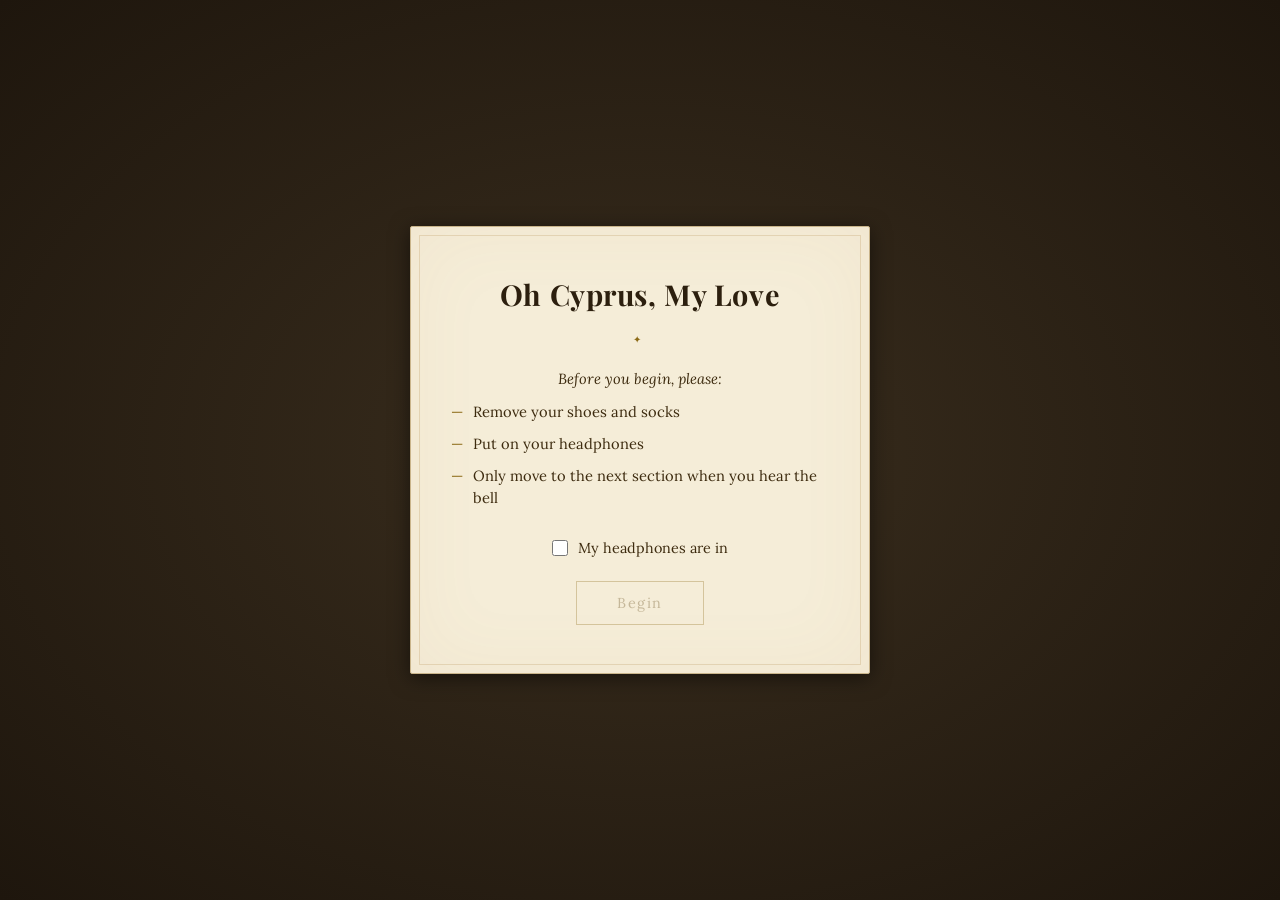
==== index.html @ af975879 "add bell and phone ring transitions" ====
<!DOCTYPE html>
<html lang="en">
<head>
  <meta charset="UTF-8">
  <meta name="viewport" content="width=device-width, initial-scale=1.0">
  <title>Oh Cyprus, My Love</title>
  <link rel="preconnect" href="https://fonts.googleapis.com">
  <link href="https://fonts.googleapis.com/css2?family=Lora:ital,wght@0,400;0,600;1,400&family=Playfair+Display:ital@0;1&display=swap" rel="stylesheet">
  <link rel="stylesheet" href="style.css">
</head>
<body>

  <!-- Welcome Screen -->
  <div id="screen-welcome" class="screen active">
    <div class="paper">
      <h1>Oh Cyprus, My Love</h1>
      <div class="divider">&#10022;</div>
      <p class="instructions">Before you begin, please:</p>
      <ul class="prep-list">
        <li>Remove your shoes and socks</li>
        <li>Put on your headphones</li>
        <li>Only move to the next section when you hear the bell</li>
      </ul>
      <label class="headphone-check">
        <input type="checkbox" id="headphone-confirm">
        <span>My headphones are in</span>
      </label>
      <button id="begin-btn" class="btn" disabled>Begin</button>
      <p class="resume-note" id="resume-note" style="display:none;">
        You have a saved session. Pressing Begin will take you back to where you left off.
        <br><button id="restart-btn" class="text-btn">Start over instead</button>
      </p>
    </div>
  </div>

  <!-- Section 1 -->
  <div id="screen-1" class="screen">
    <div class="paper">
      <p class="section-label">Section One</p>
      <h2>Origins</h2>
      <p class="section-subtitle">1945 — 1953</p>
      <div class="divider">&#10022;</div>
      <audio id="audio-1" src="audio/segment1.m4a" preload="auto"></audio>
      <div class="player">
        <button class="play-btn" data-segment="1">Play</button>
        <div class="progress-wrap">
          <div class="progress-bar" id="progress-1"></div>
        </div>
        <button class="restart-btn" data-segment="1">restart from beginning</button>
      </div>
      <button class="continue-btn hidden" data-next="2">Ready — continue to Section Two</button>
    </div>
  </div>

  <!-- Section 2 -->
  <div id="screen-2" class="screen">
    <div class="paper">
      <p class="section-label">Section Two</p>
      <h2>Tsiattista</h2>
      <p class="section-subtitle">1960 — 1974</p>
      <div class="divider">&#10022;</div>
      <audio id="audio-2" src="audio/segment2.m4a" preload="auto"></audio>
      <div class="player">
        <button class="play-btn" data-segment="2">Play</button>
        <div class="progress-wrap">
          <div class="progress-bar" id="progress-2"></div>
        </div>
        <button class="restart-btn" data-segment="2">restart from beginning</button>
      </div>
      <button class="continue-btn hidden" data-next="3">Ready — continue to Section Three</button>
    </div>
  </div>

  <!-- Section 3 -->
  <div id="screen-3" class="screen">
    <div class="paper">
      <p class="section-label">Section Three</p>
      <h2>The Puppet & The Shadow</h2>
      <p class="section-subtitle">1974 — 2003</p>
      <div class="divider">&#10022;</div>
      <audio id="audio-3" src="audio/segment3.m4a" preload="auto"></audio>
      <div class="player">
        <button class="play-btn" data-segment="3">Play</button>
        <div class="progress-wrap">
          <div class="progress-bar" id="progress-3"></div>
        </div>
        <button class="restart-btn" data-segment="3">restart from beginning</button>
      </div>
      <button class="continue-btn hidden" data-next="4">Ready — continue to Section Four</button>
    </div>
  </div>

  <!-- Section 4 -->
  <div id="screen-4" class="screen">
    <div class="paper">
      <p class="section-label">Section Four</p>
      <h2>Ledra Palace</h2>
      <p class="section-subtitle">April 23, 2003</p>
      <div class="divider">&#10022;</div>
      <audio id="audio-4" src="audio/segment4.m4a" preload="auto"></audio>
      <div class="player">
        <button class="play-btn" data-segment="4">Play</button>
        <div class="progress-wrap">
          <div class="progress-bar" id="progress-4"></div>
        </div>
        <button class="restart-btn" data-segment="4">restart from beginning</button>
      </div>
      <button class="continue-btn hidden" data-next="end">Continue</button>
    </div>
  </div>

  <!-- End Screen -->
  <div id="screen-end" class="screen">
    <div class="paper">
      <h2>Your Turn</h2>
      <div class="divider">&#10022;</div>
      <p>Find a scrap of paper somewhere in this hallway.</p>
      <p>Bring it with you to the next room.</p>
      <p>Write your own letter to Cyprus. What does reunification look like to you?</p>
      <p>Then sit, share some food, and let it settle.</p>
      <div class="end-links">
        <a href="https://www.unitecyprusnow.org" target="_blank" class="end-link">Unite Cyprus Now</a>
        <a href="https://cyprus.prio.org" target="_blank" class="end-link">PRIO Cyprus Centre</a>
      </div>
    </div>
  </div>

  <script src="script.js"></script>
</body>
</html>
---- style.css ----
*, *::before, *::after {
  box-sizing: border-box;
  margin: 0;
  padding: 0;
}

body {
  min-height: 100vh;
  background-color: #1e160d;
  background-image: radial-gradient(ellipse at center, #3a2e1e 0%, #1e160d 100%);
  display: flex;
  align-items: center;
  justify-content: center;
  font-family: 'Lora', serif;
  padding: 24px 20px;
}

/* === SCREENS === */
.screen {
  display: none;
  width: 100%;
  max-width: 460px;
  animation: fadeIn 0.8s ease;
}

.screen.active {
  display: flex;
  justify-content: center;
}

@keyframes fadeIn {
  from { opacity: 0; transform: translateY(12px); }
  to   { opacity: 1; transform: translateY(0); }
}

/* === PAPER === */
.paper {
  background-color: #f5edd8;
  border: 1px solid #c9b48a;
  border-radius: 2px;
  padding: 48px 40px;
  width: 100%;
  box-shadow: 0 4px 20px rgba(0,0,0,0.5), inset 0 0 80px rgba(180,140,80,0.06);
  text-align: center;
  position: relative;
}

.paper::before {
  content: '';
  position: absolute;
  top: 8px; left: 8px; right: 8px; bottom: 8px;
  border: 1px solid rgba(180,140,80,0.25);
  pointer-events: none;
}

/* === TYPOGRAPHY === */
h1 {
  font-family: 'Playfair Display', serif;
  font-size: 1.8rem;
  color: #2c1f0e;
  margin-bottom: 6px;
  letter-spacing: 0.02em;
}

h2 {
  font-family: 'Playfair Display', serif;
  font-size: 1.4rem;
  color: #2c1f0e;
  margin-bottom: 4px;
}

.section-label {
  font-size: 0.68rem;
  letter-spacing: 0.18em;
  text-transform: uppercase;
  color: #8b6914;
  margin-bottom: 8px;
}

.section-subtitle {
  font-size: 0.85rem;
  color: #7a6040;
  font-style: italic;
  margin-top: 4px;
}

p {
  color: #3d2b0f;
  font-size: 0.92rem;
  line-height: 1.75;
  margin-bottom: 10px;
}

/* === DIVIDER === */
.divider {
  color: #8b6914;
  font-size: 0.65rem;
  letter-spacing: 0.5em;
  margin: 20px 0;
}

/* === WELCOME === */
.instructions {
  font-style: italic;
  margin-bottom: 4px;
}

.prep-list {
  list-style: none;
  text-align: left;
  display: inline-block;
  margin-bottom: 24px;
}

.prep-list li {
  color: #3d2b0f;
  font-size: 0.92rem;
  padding: 5px 0 5px 22px;
  position: relative;
  line-height: 1.5;
}

.prep-list li::before {
  content: '—';
  position: absolute;
  left: 0;
  color: #8b6914;
}

.headphone-check {
  display: flex;
  align-items: center;
  gap: 10px;
  justify-content: center;
  cursor: pointer;
  margin-bottom: 24px;
  font-size: 0.9rem;
  color: #3d2b0f;
}

.headphone-check input[type="checkbox"] {
  width: 16px;
  height: 16px;
  accent-color: #8b6914;
  cursor: pointer;
}

.resume-note {
  margin-top: 20px;
  font-size: 0.8rem;
  font-style: italic;
  color: #7a6040;
  line-height: 1.6;
}

/* === BUTTONS === */
.btn {
  background: transparent;
  border: 1px solid #8b6914;
  color: #5a3e0a;
  font-family: 'Lora', serif;
  font-size: 0.9rem;
  letter-spacing: 0.1em;
  padding: 12px 40px;
  cursor: pointer;
  transition: all 0.2s ease;
}

.btn:hover:not(:disabled) {
  background: #8b6914;
  color: #f5edd8;
}

.btn:disabled {
  opacity: 0.3;
  cursor: not-allowed;
}

.text-btn {
  background: none;
  border: none;
  color: #8b6914;
  font-family: 'Lora', serif;
  font-size: 0.8rem;
  font-style: italic;
  cursor: pointer;
  text-decoration: underline;
  text-underline-offset: 3px;
  padding: 4px 0 0 0;
}

/* === PLAYER === */
.player {
  margin: 28px 0 20px;
  display: flex;
  flex-direction: column;
  align-items: center;
  gap: 16px;
}

.play-btn {
  background: transparent;
  border: 1px solid #8b6914;
  color: #5a3e0a;
  font-family: 'Lora', serif;
  font-size: 0.95rem;
  letter-spacing: 0.12em;
  padding: 14px 52px;
  cursor: pointer;
  transition: all 0.2s ease;
  min-width: 160px;
}

.play-btn:hover {
  background: #8b6914;
  color: #f5edd8;
}

.progress-wrap {
  width: 100%;
  height: 1px;
  background: rgba(139,105,20,0.25);
}

.progress-bar {
  height: 100%;
  width: 0%;
  background: #8b6914;
  transition: width 0.5s linear;
}

.restart-btn {
  background: none;
  border: none;
  color: #8b6914;
  font-family: 'Lora', serif;
  font-size: 0.75rem;
  font-style: italic;
  cursor: pointer;
  text-decoration: underline;
  text-underline-offset: 3px;
  opacity: 0.6;
  transition: opacity 0.2s;
  padding: 0;
}

.restart-btn:hover { opacity: 1; }

/* === CONTINUE BUTTON === */
.continue-btn {
  background: transparent;
  border: 1px solid #8b6914;
  color: #5a3e0a;
  font-family: 'Lora', serif;
  font-size: 0.88rem;
  letter-spacing: 0.06em;
  padding: 12px 28px;
  cursor: pointer;
  transition: all 0.2s ease;
  margin-top: 8px;
  animation: fadeIn 0.6s ease;
}

.continue-btn:hover {
  background: #8b6914;
  color: #f5edd8;
}

.hidden { display: none !important; }

/* === END SCREEN === */
.end-links {
  display: flex;
  flex-direction: column;
  gap: 12px;
  margin-top: 28px;
}

.end-link {
  display: block;
  color: #5a3e0a;
  font-family: 'Lora', serif;
  font-size: 0.85rem;
  font-style: italic;
  letter-spacing: 0.06em;
  text-decoration: none;
  border: 1px solid #8b6914;
  padding: 11px 20px;
  transition: all 0.2s ease;
}

.end-link:hover {
  background: #8b6914;
  color: #f5edd8;
}

/* === MOBILE === */
@media (max-width: 480px) {
  .paper { padding: 36px 26px; }
  h1 { font-size: 1.5rem; }
  .play-btn { padding: 14px 36px; }
}
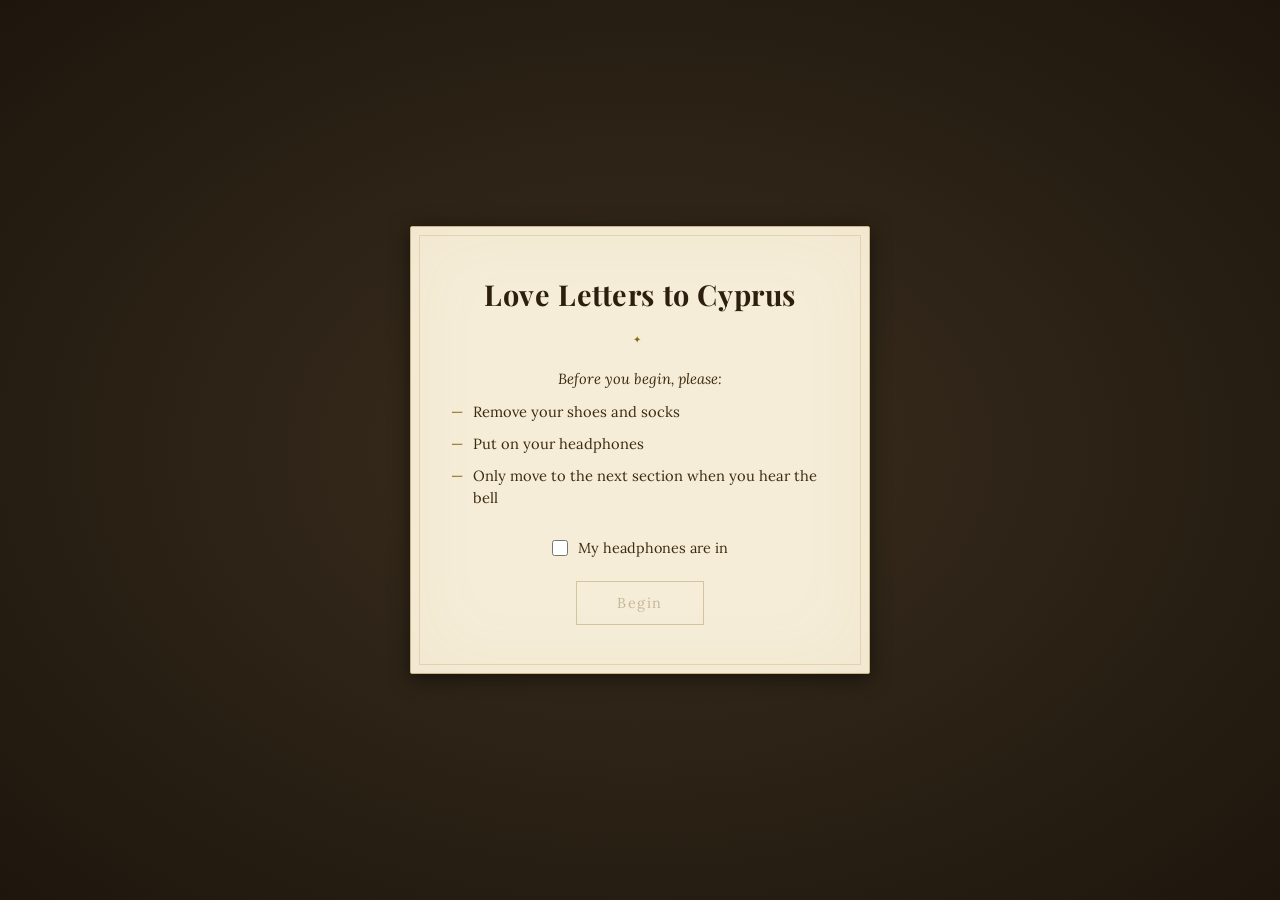
==== commit b83d52dc: "Update title and headings to 'Love Letters to Cyprus'" ====
--- a/index.html
+++ b/index.html
@@ -3,7 +3,7 @@
 <head>
   <meta charset="UTF-8">
   <meta name="viewport" content="width=device-width, initial-scale=1.0">
-  <title>Oh Cyprus, My Love</title>
+  <title>Love Letters to Cyprus</title>
   <link rel="preconnect" href="https://fonts.googleapis.com">
   <link href="https://fonts.googleapis.com/css2?family=Lora:ital,wght@0,400;0,600;1,400&family=Playfair+Display:ital@0;1&display=swap" rel="stylesheet">
   <link rel="stylesheet" href="style.css">
@@ -13,7 +13,7 @@
   <!-- Welcome Screen -->
   <div id="screen-welcome" class="screen active">
     <div class="paper">
-      <h1>Oh Cyprus, My Love</h1>
+      <h1>Love Letters to Cyprus</h1>
       <div class="divider">&#10022;</div>
       <p class="instructions">Before you begin, please:</p>
       <ul class="prep-list">
@@ -49,6 +49,7 @@
         <button class="restart-btn" data-segment="1">restart from beginning</button>
       </div>
       <button class="continue-btn hidden" data-next="2">Ready — continue to Section Two</button>
+      <button class="global-restart-btn text-btn">restart experience from the beginning</button>
     </div>
   </div>
 
@@ -56,7 +57,7 @@
   <div id="screen-2" class="screen">
     <div class="paper">
       <p class="section-label">Section Two</p>
-      <h2>Tsiattista</h2>
+      <h2>The Restaurant Years</h2>
       <p class="section-subtitle">1960 — 1974</p>
       <div class="divider">&#10022;</div>
       <audio id="audio-2" src="audio/segment2.m4a" preload="auto"></audio>
@@ -68,6 +69,7 @@
         <button class="restart-btn" data-segment="2">restart from beginning</button>
       </div>
       <button class="continue-btn hidden" data-next="3">Ready — continue to Section Three</button>
+      <button class="global-restart-btn text-btn">restart experience from the beginning</button>
     </div>
   </div>
 
@@ -87,6 +89,7 @@
         <button class="restart-btn" data-segment="3">restart from beginning</button>
       </div>
       <button class="continue-btn hidden" data-next="4">Ready — continue to Section Four</button>
+      <button class="global-restart-btn text-btn">restart experience from the beginning</button>
     </div>
   </div>
 
@@ -94,7 +97,7 @@
   <div id="screen-4" class="screen">
     <div class="paper">
       <p class="section-label">Section Four</p>
-      <h2>Ledra Palace</h2>
+      <h2>The Phone Call</h2>
       <p class="section-subtitle">April 23, 2003</p>
       <div class="divider">&#10022;</div>
       <audio id="audio-4" src="audio/segment4.m4a" preload="auto"></audio>
@@ -106,6 +109,7 @@
         <button class="restart-btn" data-segment="4">restart from beginning</button>
       </div>
       <button class="continue-btn hidden" data-next="end">Continue</button>
+      <button class="global-restart-btn text-btn">restart experience from the beginning</button>
     </div>
   </div>
 
@@ -116,7 +120,7 @@
       <div class="divider">&#10022;</div>
       <p>Find a scrap of paper somewhere in this hallway.</p>
       <p>Bring it with you to the next room.</p>
-      <p>Write your own letter to Cyprus. What does reunification look like to you?</p>
+      <p>Write your own letter to Cyprus. What does reunification feel like to you?</p>
       <p>Then sit, share some food, and let it settle.</p>
       <div class="end-links">
         <a href="https://www.unitecyprusnow.org" target="_blank" class="end-link">Unite Cyprus Now</a>
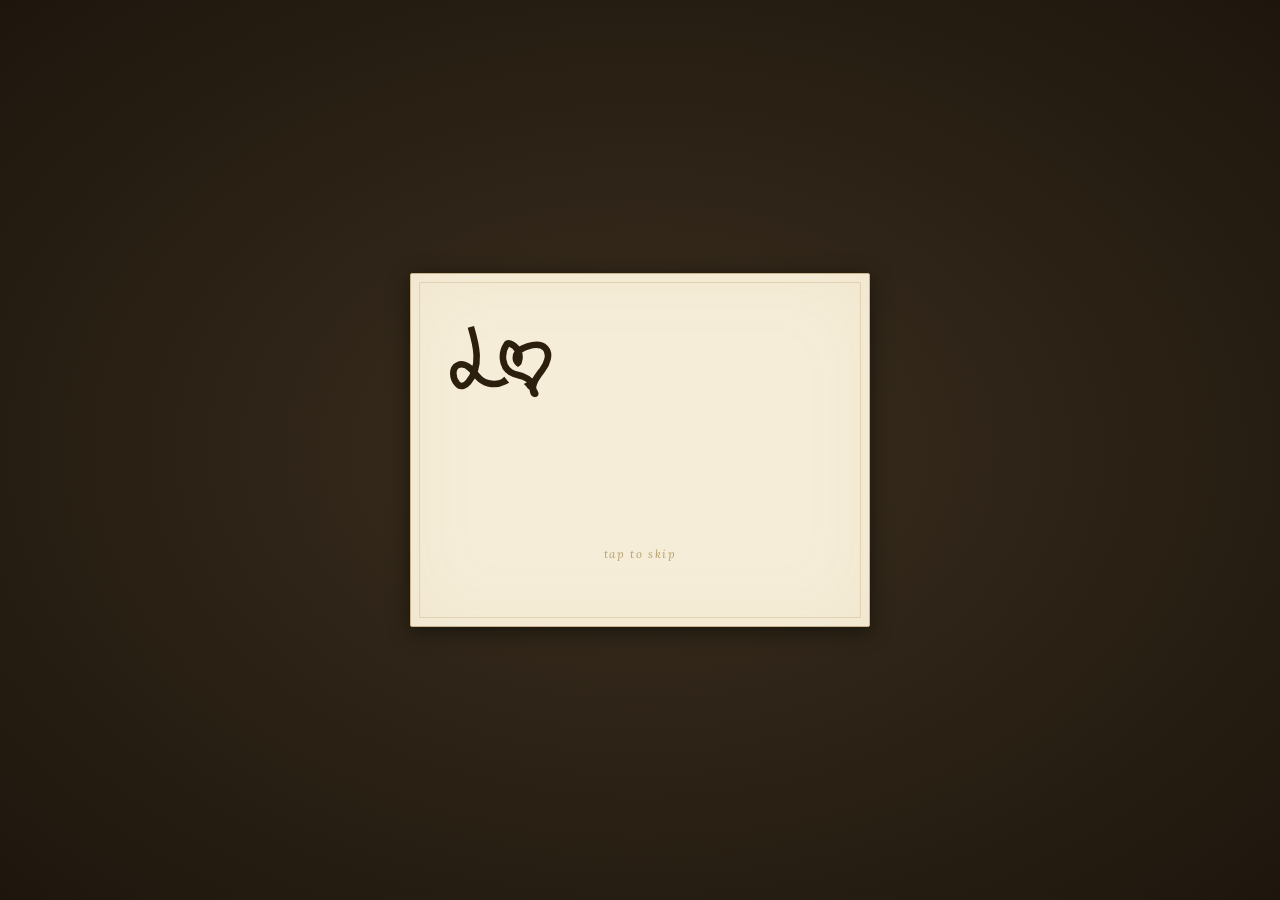
==== commit c78e5f04: "add handwritten title animation and logo" ====
--- a/index.html
+++ b/index.html
@@ -10,10 +10,44 @@
 </head>
 <body>
 
+  <!-- Intro Animation Screen -->
+  <div id="screen-intro" class="screen active">
+    <div class="paper paper--intro">
+      <div class="intro-svg-wrap">
+        <svg id="intro-svg" xmlns="http://www.w3.org/2000/svg" viewBox="0 0 577.85 287.78" aria-label="Love Letters to Cyprus">
+          <path d="M31.7,1.41c4.13,14.03,8.29,28.25,8.81,42.87s-2.98,29.93-12.58,40.96c-3.61,4.15-9.59,7.79-14.33,4.99-1.07-.63-1.95-1.54-2.77-2.48-7.19-8.26-8.74-23.65,1.19-28.26,6.36-2.95,13.99.35,19.11,5.13s8.79,10.97,14.05,15.6c9.92,8.73,25.32,10.59,37.03,4.47-1.15-1.4-2.29-2.79-3.44-4.19" fill="none" stroke="#2c1f0e" stroke-miterlimit="10" stroke-width="10"/>
+          <path d="M120.52,89.34c.75,1.89,2.86,3.14,4.87,2.89-.18-7.18-6.91-12.49-13.63-15.03s-14.14-3.5-20.17-7.41c-13.08-8.49-14.27-28.68-5.6-41.64.37-.56.78-1.12,1.35-1.49,1.16-.74,2.69-.46,4-.02,9.65,3.25,15.98,14.24,13.96,24.21-2.73,2.08.86,3.11-1.87,5.19-4.65-3.78-4.21-11.48-.54-16.22s9.56-7.13,15.28-8.91c8.95-2.78,19.96-4.08,26.55,2.58,8.7,8.8,2.91,23.75-4.52,33.64s-16.74,21.13-13.52,33.08c.38,1.41,1.3,3.04,2.76,2.96s-7.64-14.53-8.93-13.84Z" fill="none" stroke="#2c1f0e" stroke-miterlimit="10" stroke-width="10"/>
+          <path d="M163.65,42.46c7.77,13.65,13.49,28.46,16.92,43.78,13.68-17.18,25.69-35.69,35.82-55.18-4.43,2.54-8.14,6.31-10.62,10.78" fill="none" stroke="#2c1f0e" stroke-miterlimit="10" stroke-width="10"/>
+          <path d="M227.55,67.63c6.33-6.3,10.69-14.56,12.31-23.35-13.22-5.64-30.27.38-37.03,13.06s-2.23,30.19,9.82,38.02,29.89,4.83,38.72-6.51" fill="none" stroke="#2c1f0e" stroke-miterlimit="10" stroke-width="10"/>
+          <path d="M313.86,24.95c.43,27.14-.5,54.3-2.78,81.34,15.34-4.83,30.68-9.67,46.01-14.5" fill="none" stroke="#2c1f0e" stroke-miterlimit="10" stroke-width="10"/>
+          <path d="M358.38,76.72c7.67-1.66,16.03-3.73,20.7-10.04s1.97-17.9-5.87-18.29c-3.47-.17-6.66,1.85-9.39,4-11.71,9.24-20.11,22.59-23.36,37.15-.96,4.31,4.2,7.28,8.48,8.38,20.2,5.18,42.22,2.86,60.9-6.41" fill="none" stroke="#2c1f0e" stroke-miterlimit="10" stroke-width="10"/>
+          <path d="M409.7,37.93c-1.64,19.14-3.28,38.27-4.92,57.41-.07.78-.12,1.63.3,2.3.51.81,1.54,1.09,2.48,1.26,10.51,1.96,21.82-.87,30.18-7.55-2.67-1.4-5.34-2.8-8-4.2" fill="none" stroke="#2c1f0e" stroke-miterlimit="10" stroke-width="10"/>
+          <path d="M387.02,67.73c11.21-.7,22.41-1.4,33.62-2.09" fill="none" stroke="#2c1f0e" stroke-miterlimit="10" stroke-width="10"/>
+          <path d="M444.2,37.73c-4.74,14.21-6.05,29.55-3.79,44.36.73,4.81,1.98,9.84,5.41,13.29,2.79,2.81,6.69,4.22,10.58,4.97,12.97,2.49,27.07-2.03,36.17-11.59-2.49.2-4.98.4-7.46.59" fill="none" stroke="#2c1f0e" stroke-miterlimit="10" stroke-width="10"/>
+          <path d="M420.6,61.8c12.47,6.18,27.29,7.45,40.63,3.46" fill="none" stroke="#2c1f0e" stroke-miterlimit="10" stroke-width="10"/>
+          <path d="M481.01,64.18c8.31-2.58,16.63-5.15,24.94-7.73,1.49-.46,3.11-1.02,3.93-2.35,1.12-1.81.25-4.16-.84-5.98-4.74-7.91-13.77-13.05-22.99-13.09-9.48-.04-13.42,11.96-14.6,21.37-.66,5.24-1.31,10.47-1.97,15.71-.48,3.86-.95,7.88.32,11.56,3.69,10.66,18.32,11.62,29.42,9.61,5.38-.97,10.89-2.25,15.31-5.46s7.53-8.82,6.27-14.14" fill="none" stroke="#2c1f0e" stroke-miterlimit="10" stroke-width="10"/>
+          <path d="M524.78,88.79c-4.75-8.75-3.05-20.53,3.98-27.58s18.81-8.78,27.57-4.05c-1.95.16-3.9.32-5.84.48-7.46.62,1.32,24.5,7.1,29.25,4.84,3.98,13.46,4.2,15.05,10.27.9,3.43-1.23,6.92-3.66,9.5-9.64,10.26-25.98,13.54-38.83,7.78" fill="none" stroke="#2c1f0e" stroke-miterlimit="10" stroke-width="10"/>
+          <path d="M232.44,112.14c2.27,18.02,2.52,36.3.72,54.38,10.2,6.63,24,2.64,34.3-3.82s19.42-15.3,31.04-18.9" fill="none" stroke="#2c1f0e" stroke-miterlimit="10" stroke-width="10"/>
+          <path d="M213.61,142.86c11.95-2.7,23.59-6.8,34.59-12.18l4.05,3.27" fill="none" stroke="#2c1f0e" stroke-miterlimit="10" stroke-width="10"/>
+          <path d="M289.08,114.46c-8.9,4.01-14.82,13.85-14.19,23.6.16,2.47.84,5.14,2.83,6.61,3.24,2.39,7.83.36,11.06-2.05,7.96-5.94,14.26-14.09,17.98-23.3,1.66-4.09-1.44-8.86-5.48-10.63s-8.67-1.35-13.06-.91" fill="none" stroke="#2c1f0e" stroke-miterlimit="10" stroke-width="10"/>
+          <path d="M103.77,157.37c-3.07-7.05-12.16-9.47-19.76-8.27-20.26,3.2-32.83,24.18-37.48,44.16-2.27,9.73-2.91,21.2,3.96,28.46,5.28,5.58,13.59,7.02,21.28,6.98,15.18-.08,30.3-4.84,42.79-13.48" fill="none" stroke="#2c1f0e" stroke-miterlimit="10" stroke-width="10"/>
+          <path d="M135.93,187.41c-1.28,10.2,3.32,20.93,11.58,27.05,2.06,1.52,4.62,2.82,7.1,2.19,2.03-.52,3.51-2.21,4.81-3.85,6.78-8.56,12.18-18.22,15.91-28.49-11.87,27.12-23.74,54.24-35.6,81.36" fill="none" stroke="#2c1f0e" stroke-miterlimit="10" stroke-width="10"/>
+          <path d="M193.99,189.41c2.26,22.15,5.79,44.18,10.57,65.93-2.63-18.12-5.25-36.25-7.88-54.37-.42-2.93-.72-6.29,1.28-8.47,7.28-7.92,19.08-14.13,28.51-8.97,9.43,5.15,10.3,19.7,3.52,28.03-6.78,8.34-18.52,11.12-29.23,10.28" fill="none" stroke="#2c1f0e" stroke-miterlimit="10" stroke-width="10"/>
+          <path d="M264.69,193.54c1.87,17.44,5.81,34.66,11.72,51.17-5.22-8.45-8.22-18.58-6.69-28.38s8.17-19.06,17.6-22.18c7.63-2.52,18.77,2.52,16.83,10.32" fill="none" stroke="#2c1f0e" stroke-miterlimit="10" stroke-width="10"/>
+          <path d="M317.15,197.32c2.49,8.1,5.13,16.47,10.77,22.79s15.21,9.98,22.82,6.27c10.8-5.26,11.11-20.29,9.83-32.23-.36-3.34-.78-6.85-2.74-9.57s-6.03-4.24-8.78-2.31" fill="none" stroke="#2c1f0e" stroke-miterlimit="10" stroke-width="10"/>
+          <path d="M394.97,173.44c-3.75,1.92-7.81,4.21-9.2,8.18-2.47,7.09,5.47,13.83,12.93,14.75,7.45.92,15.1-1.37,22.47.06,9.57,1.86,17.38,10.54,18.22,20.25,1.1,12.71-9,24.26-20.85,29.01s-25.05,4.23-37.79,3.48c-3.91-.23-9.25-2.33-8.11-6.09" fill="none" stroke="#2c1f0e" stroke-miterlimit="10" stroke-width="10"/>
+        </svg>
+      </div>
+      <p class="intro-skip" id="intro-skip">tap to skip</p>
+    </div>
+  </div>
+
   <!-- Welcome Screen -->
-  <div id="screen-welcome" class="screen active">
+  <div id="screen-welcome" class="screen">
     <div class="paper">
-      <h1>Love Letters to Cyprus</h1>
+      <div class="logo-wrap">
+        <img src="lltc-title.svg" alt="Love Letters to Cyprus" class="logo-img">
+      </div>
       <div class="divider">&#10022;</div>
       <p class="instructions">Before you begin, please:</p>
       <ul class="prep-list">
@@ -36,6 +70,9 @@
   <!-- Section 1 -->
   <div id="screen-1" class="screen">
     <div class="paper">
+      <div class="logo-wrap logo-wrap--small">
+        <img src="lltc-title.svg" alt="Love Letters to Cyprus" class="logo-img logo-img--small">
+      </div>
       <p class="section-label">Section One</p>
       <h2>Origins</h2>
       <p class="section-subtitle">1945 — 1953</p>
@@ -43,10 +80,10 @@
       <audio id="audio-1" src="audio/segment1.m4a" preload="auto"></audio>
       <div class="player">
         <button class="play-btn" data-segment="1">Play</button>
+        <button class="restart-btn" data-segment="1">restart section 1 audio</button>
         <div class="progress-wrap">
           <div class="progress-bar" id="progress-1"></div>
         </div>
-        <button class="restart-btn" data-segment="1">restart from beginning</button>
       </div>
       <button class="continue-btn hidden" data-next="2">Ready — continue to Section Two</button>
       <button class="global-restart-btn text-btn">restart experience from the beginning</button>
@@ -56,6 +93,9 @@
   <!-- Section 2 -->
   <div id="screen-2" class="screen">
     <div class="paper">
+      <div class="logo-wrap logo-wrap--small">
+        <img src="lltc-title.svg" alt="Love Letters to Cyprus" class="logo-img logo-img--small">
+      </div>
       <p class="section-label">Section Two</p>
       <h2>The Restaurant Years</h2>
       <p class="section-subtitle">1960 — 1974</p>
@@ -63,10 +103,10 @@
       <audio id="audio-2" src="audio/segment2.m4a" preload="auto"></audio>
       <div class="player">
         <button class="play-btn" data-segment="2">Play</button>
+        <button class="restart-btn" data-segment="2">restart section 2 audio</button>
         <div class="progress-wrap">
           <div class="progress-bar" id="progress-2"></div>
         </div>
-        <button class="restart-btn" data-segment="2">restart from beginning</button>
       </div>
       <button class="continue-btn hidden" data-next="3">Ready — continue to Section Three</button>
       <button class="global-restart-btn text-btn">restart experience from the beginning</button>
@@ -76,6 +116,9 @@
   <!-- Section 3 -->
   <div id="screen-3" class="screen">
     <div class="paper">
+      <div class="logo-wrap logo-wrap--small">
+        <img src="lltc-title.svg" alt="Love Letters to Cyprus" class="logo-img logo-img--small">
+      </div>
       <p class="section-label">Section Three</p>
       <h2>The Puppet & The Shadow</h2>
       <p class="section-subtitle">1974 — 2003</p>
@@ -83,10 +126,10 @@
       <audio id="audio-3" src="audio/segment3.m4a" preload="auto"></audio>
       <div class="player">
         <button class="play-btn" data-segment="3">Play</button>
+        <button class="restart-btn" data-segment="3">restart section 3 audio</button>
         <div class="progress-wrap">
           <div class="progress-bar" id="progress-3"></div>
         </div>
-        <button class="restart-btn" data-segment="3">restart from beginning</button>
       </div>
       <button class="continue-btn hidden" data-next="4">Ready — continue to Section Four</button>
       <button class="global-restart-btn text-btn">restart experience from the beginning</button>
@@ -96,6 +139,9 @@
   <!-- Section 4 -->
   <div id="screen-4" class="screen">
     <div class="paper">
+      <div class="logo-wrap logo-wrap--small">
+        <img src="lltc-title.svg" alt="Love Letters to Cyprus" class="logo-img logo-img--small">
+      </div>
       <p class="section-label">Section Four</p>
       <h2>The Phone Call</h2>
       <p class="section-subtitle">April 23, 2003</p>
@@ -103,10 +149,10 @@
       <audio id="audio-4" src="audio/segment4.m4a" preload="auto"></audio>
       <div class="player">
         <button class="play-btn" data-segment="4">Play</button>
+        <button class="restart-btn" data-segment="4">restart section 4 audio</button>
         <div class="progress-wrap">
           <div class="progress-bar" id="progress-4"></div>
         </div>
-        <button class="restart-btn" data-segment="4">restart from beginning</button>
       </div>
       <button class="continue-btn hidden" data-next="end">Continue</button>
       <button class="global-restart-btn text-btn">restart experience from the beginning</button>
@@ -116,6 +162,9 @@
   <!-- End Screen -->
   <div id="screen-end" class="screen">
     <div class="paper">
+      <div class="logo-wrap logo-wrap--small">
+        <img src="lltc-title.svg" alt="Love Letters to Cyprus" class="logo-img logo-img--small">
+      </div>
       <h2>Your Turn</h2>
       <div class="divider">&#10022;</div>
       <p>Find a scrap of paper somewhere in this hallway.</p>
@@ -126,9 +175,10 @@
         <a href="https://www.unitecyprusnow.org" target="_blank" class="end-link">Unite Cyprus Now</a>
         <a href="https://cyprus.prio.org" target="_blank" class="end-link">PRIO Cyprus Centre</a>
       </div>
+      <button class="global-restart-btn text-btn">restart experience from the beginning</button>
     </div>
   </div>
 
   <script src="script.js"></script>
 </body>
-</html>
+</html>
--- a/style.css
+++ b/style.css
@@ -51,6 +51,74 @@
   top: 8px; left: 8px; right: 8px; bottom: 8px;
   border: 1px solid rgba(180,140,80,0.25);
   pointer-events: none;
+}
+
+/* === INTRO SCREEN === */
+.paper--intro {
+  padding: 52px 32px;
+  display: flex;
+  flex-direction: column;
+  align-items: center;
+  justify-content: center;
+  min-height: 260px;
+}
+
+.intro-svg-wrap {
+  width: 100%;
+  max-width: 380px;
+  margin: 0 auto;
+}
+
+#intro-svg {
+  width: 100%;
+  height: auto;
+  display: block;
+  overflow: visible;
+}
+
+/* All paths start invisible — JS will animate them in */
+#intro-svg path {
+  opacity: 0;
+}
+
+.intro-skip {
+  margin-top: 28px;
+  font-size: 0.72rem;
+  letter-spacing: 0.14em;
+  color: #b8a070;
+  font-style: italic;
+  cursor: pointer;
+  transition: color 0.2s ease;
+  user-select: none;
+}
+
+.intro-skip:hover {
+  color: #8b6914;
+}
+
+/* === LOGO === */
+.logo-wrap {
+  margin-bottom: 6px;
+}
+
+.logo-wrap--small {
+  margin-bottom: 16px;
+  padding-bottom: 16px;
+  border-bottom: 1px solid rgba(180,140,80,0.2);
+}
+
+.logo-img {
+  width: 100%;
+  max-width: 420px;
+  height: auto;
+  display: block;
+  margin: 0 auto;
+}
+
+.logo-img--small {
+  width: 100%;
+  max-width: 100%;
+  opacity: 0.75;
 }
 
 /* === TYPOGRAPHY === */
@@ -299,4 +367,7 @@
   .paper { padding: 36px 26px; }
   h1 { font-size: 1.5rem; }
   .play-btn { padding: 14px 36px; }
-}
+  .logo-img { max-width: 260px; }
+  .logo-img--small { max-width: 140px; }
+  .intro-svg-wrap { max-width: 300px; }
+}
